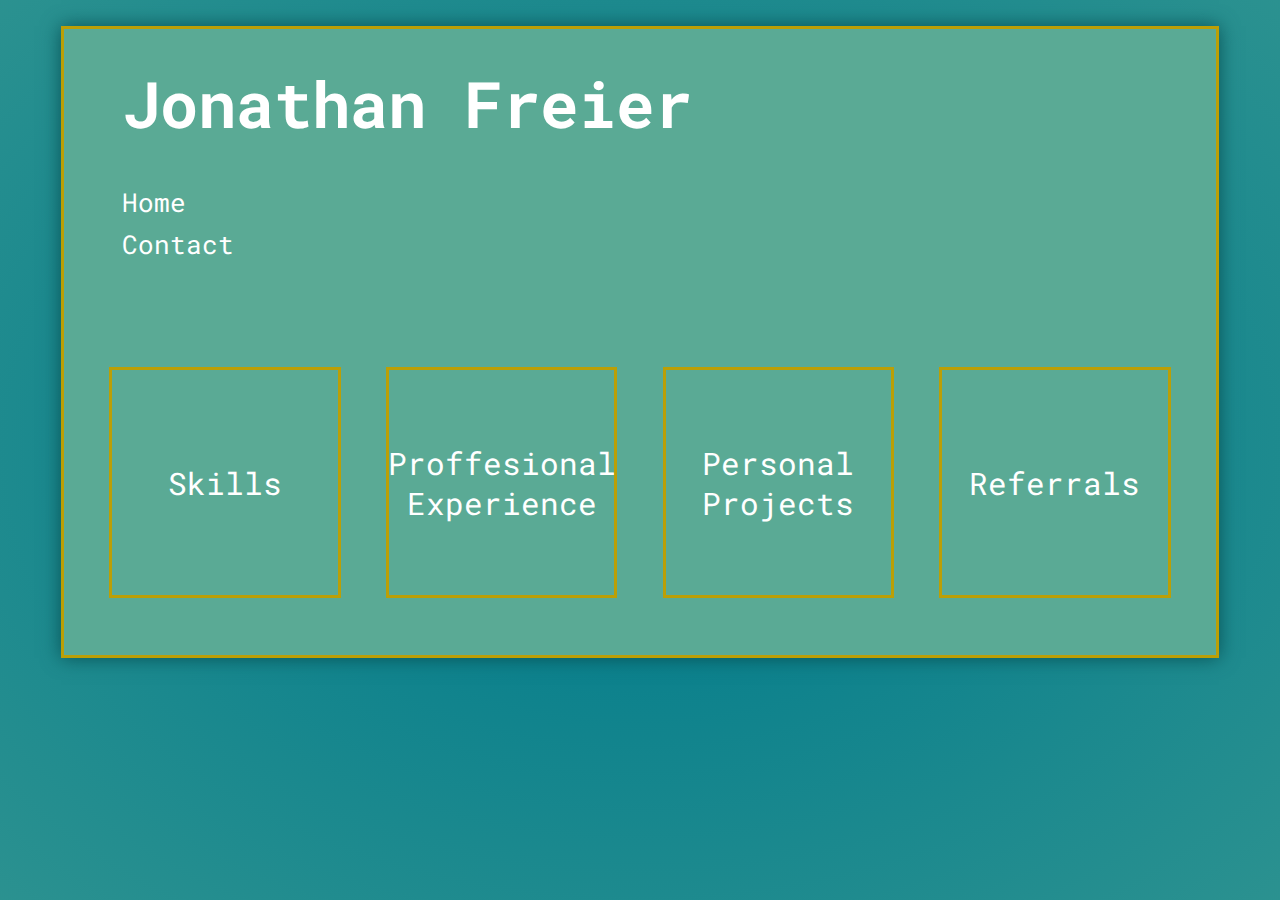
==== Resume_Home_Page/index.html @ 60968f8e "fixes" ====
<!DOCTYPE html>

<link rel="stylesheet" href="style.css">

<html lang="en">

<head>
    <link rel="preconnect" href="https://fonts.googleapis.com">
    <link rel="preconnect" href="https://fonts.gstatic.com" crossorigin>
    <link href="https://fonts.googleapis.com/css2?family=Roboto+Mono:wght@100&display=swap" rel="stylesheet">

    <meta charset="UTF-8">
    <meta http-equiv="X-UA-Compatible" content="IE=edge">
    <meta name="viewport" content="width=device-width, initial-scale=1.0">
    <title>Document</title>    
</head>

<body>
    <div id="SurroundingBox">
        <div id="HeaderSection">
            <h1 id="Title">Jonathan Freier</h1>
            <nav id="MainNavigation">
                <ul id="HeaderUList">
                    <li id="HeaderList"><a href="" class="NavText">Home</a></li>
                    <li id="HeaderList"><a href="" class="NavText">Contact</a></li>
                </ul>
            </nav>
        </div>
    
        <div id="container">
            <div id="sub_container_1">
            
                <section id="ContainerContents" class="Skills">
                    <a href="" id="Categories">Skills</a>    
                </section>
            
                <section id="ContainerContents" class="ProfessionalExperience">
                    <a href="" id="Categories">Proffesional Experience</a>
                </section>
        
            <!--<div>
        
            <div id="sub_container_2">
            -->
                <section id="ContainerContents" class="PersonalProjects">
                    <a href="https://jonfrei.github.io/Resume/Resume_Project_Page" id="Categories">Personal Projects</a>
                </section>
        
                <section id="ContainerContents" class="Referral">
                    <a href="" id="Categories">Referrals</a>
                </section>
            
            </div>   
    
        </div>
    </div>
</body>

<footer>
</footer>
</html>
---- Resume_Home_Page/style.css ----
:root{
    --Color1: #095256; /*Deep Jungle Green*/
    --Color2: #087F8C; /*Metallic Seaweed*/
    --Color3: #5AAA95; /*Polished Pine*/
    --Color4: #86A873; /*Asparagus*/
    --Color5: #BB9F06; /*Lemon Curry*/
    --Color6: #D18804;
    --MainBorderWidth: 0.3vw;
    --MainBorderRadius: 0vw;
    --MainMargin: 5vw;
    --MainWidth: 90vw;
}

html{
   height: screen;
   position: fixed;
   top: 0px;
   bottom: 0px;
   width: 100%;   

}

body{
    background: radial-gradient(var(--Color2) 25%,var(--Color3) 200%);
    justify-content: center;
    display: flex;
    flex-direction: row;
    justify-content: center;
    /*height:100%;*/
    
    }
#SurroundingBox{
    background-color: var(--Color3);
    width: var(--MainWidth);
    height: auto;
    margin-top: 2vh;
    margin-left: 0px;
    margin-right: 0px;
    padding: 0px;

    box-shadow: 0px 0px 2vh var(--Color1) ;

    display: flex;
    flex-direction: column;
    justify-content: flex-start;

    border: solid;
    border-color: var(--Color5);
    border-width: 0.3vw;
    
}

#MainNavigation{
    height: auto;
    margin-top: 0vh;
    margin-bottom: 1vh;

    display: flex;
    justify-content: flex-start;
    align-items: center;
}
#HeaderSection{
    
    font-family: 'Roboto Mono', monospace;

    /*border-style: solid;
    border-color: var(--Color5);
    border-width: var(--MainBorderWidth);
    border-top-left-radius: var(--MainBorderRadius);
    border-top-right-radius: var(--MainBorderRadius);
    border-bottom-style:none;
    */
    
    width: auto;
    height: auto;

}

#Title{
    font-family: 'Roboto Mono', monospace;

    text-align: left;
    font-size: 5vw;
    color: white;
    -webkit-text-stroke-width: 10%;
    -webkit-text-stroke-color: var(--Color2);
    
    margin: 0em;
    padding: 0.5em 0.25em 0.5em 5%;

    display: flex;
    align-items: center;
}
#Title{
    animation-name: fade-in;
    animation-duration: 3s;

    position: relative;
    left: 0px;
}
/*
@keyframes fade-in{
    0%{
        left: 100%;
        opacity: 0.01;
    }
    
    100%{
        right: 0px;
    }
}
*/
#HeaderUList{
    /*Troubleshooting*/
    /*
    border-style: solid;
    border-color: red;
    */

    list-style-type: none;
      

    padding-bottom: 0.5em;
    padding-left: 5%;
    padding-right: 0em;
    margin: 0px;

    display: flex;
    flex-direction: column;
    justify-content: flex-start;

    height: 15vh;
}

#HeaderList{
    border-style: none;
    /*border-color: black;*/
    /*border-radius: 0.5em;*/
    width: 15vmax;
    height: auto;
     

    padding: 0.5em 1em 0px 0em;

    text-align: left;

    

    /*Troubleshooting*/
    /*
    border-style: solid;
    border-color: red;
    */
}

#HeaderList:hover{
    /*
    animation-name: a_ScaleOnHover;
    animation-duration: 500ms;
    */
    transform: scale(1.1);

    border-bottom-style: solid;
    border-radius: none;
    border-bottom-color: var(--Color5)
}

/*
@keyframes a_ScaleOnHover{
    100% {
        transform: scale(1.1);
    }
}
*/

a{
    font-family: 'Roboto Mono', monospace;
    color: white;
    font-size: 2vw;
    -webkit-text-stroke-width: 10%;
    -webkit-text-stroke-color: var(--Color2);
    text-decoration: none;
}

#container{

    width: auto;

    padding-top: 3vw;
   
    display: flex;
    flex-direction: row;
    justify-content: space-evenly;

    /*Troubleshooting*/
    /*
    border-style: solid;
    border-color: purple;
    */
}

#sub_container_1{
    width: 100%;
    display: flex;
    flex-direction: row;
    justify-content: space-evenly;
    flex-wrap: wrap;
    gap: 1vw;
       

    padding-bottom: 3vw;
    margin-right: 1vw;
    margin-left: 1vw;
}

/*
#sub_container_2{
    display: flex;
    flex-direction: row;
    justify-content: space-between;

    padding-bottom: 3vw;

}
*/
#ContainerContents{
    height:25vh;
    width: 40vw;
    min-width: 150px;

    max-width: 20%;
    max-height: 100%;

    background-color: var(--Color3);
    
    border-style:solid;
    border-radius: var(--MainBorderRadius);
    border-color: var(--Color5);
    border-width: var(--MainBorderWidth);

    display: flex;
    flex-direction: column;
    justify-content: center;

    align-items: center;


    margin-bottom: 2vh;
}

#Categories{
    font-family: 'Roboto Mono', monospace;

    text-align: center;
    font-size: 2.4vw;

    color: white;

    padding-left: 0.2em;
    padding-right: 0.2em;
    width: min-content;
}

/*
@media screen and (min-width: 1920px) {



    #Categories{
        font-size: 2vw;;
    }
    #container{
        justify-content: center;
        flex-direction: row;
        
    }

    #sub_container_1{
        width: 100%;
        justify-content: center;

        padding-bottom: 3vh;
    }
*/
    /*
    #sub_container_2{
        width: 45%;
        justify-content: left;

        padding-bottom: 3vh;
    }
    */
/*
    .ContainerContents{
        height:25vh;
        width: 20vw;
        min-width: 150px;
    }
    .Skills{
        margin-right: 2%;
    }
    .ProfessionalExperience{
        margin-right: 1%;
    }
    .PersonalProjects{
        margin-left: 1%;
    }
 
    .Referral{
        margin-left: 2%;
    }
}
*/
@media screen and (max-width: 480px) {
    /*
    #container {
        width: 90vw;
        margin-right: 2.5vw;
        margin-left: 2.5vw;  
    }
    */
    #MainNavigation{
        justify-content: center;
    }
    #HeaderSection{
        height: auto;
        /*margin-right: 2.5vw;
        margin-left: 2.5vw;*/
    }
    #HeaderUList{
        height: 6vh;

        flex-direction: row;
        align-items: center;
    }
    #HeaderList{
        padding:0px;
    }
    .NavText{
        font-size: 5vw;
    }
    #Title{
        font-size: 8vw;
        justify-content: center;

        padding-left: 0em;
        padding-right: 0em;
    }
    #container{
        flex-direction: column;       
    }

    #sub_container_1{
        flex-direction: column;
        

        margin-right: auto;
        margin-left: auto;

        padding-bottom: 0em;

        width: 80%;
    }
    #sub_container_2{
        flex-direction: column;
    
        margin-right: auto;
        margin-left: auto;

        padding-bottom: 0em;

        width: 80%;
    }
    #ContainerContents{
    
        height: 15vh;
        min-width: 100%;
    }
    #Categories{
        margin: 0px;
        font-size: 6vw;
    }
    .Skills{
        margin-bottom: 5%;
    }
    .ProfessionalExperience{
        margin-bottom: 5%;
    }
    .PersonalProjects{
        margin-bottom: 5%;
    }
    .Referral{
        margin-bottom: 5%;
    }
}
@media screen and (max-height: 600px){
    #MainNavigation{
        position: relative;
        left: -1vw;
    }
    #HeaderSection{
        
        display: flex;
        flex-direction: row;
        justify-content: space-between;
    }
    #HeaderUList{
        flex-direction: row;
        align-items: center;
    }
    #HeaderList{
        /*margin-right: 1em;*/
        width: 10vw;
    }
    #Title{
        align-items: center;
    }
}

/*@media  screen and (min-width: 1024px) {
   
}*/


#ContainerContents:hover{
    animation-name: pulsate;
    animation-duration: 1s;
    animation-timing-function: ease-in-out; 

}

/*
#Categories:hover{
    border-bottom: solid;
    border-color: var(--Color5);
}
*/
@keyframes pulsate {
    50%{
        transform: scale(1.05);
    }
    0%{
        
        box-shadow:
        0px 1.4em 2.8em -1.8em var(--Color6);
    }
}
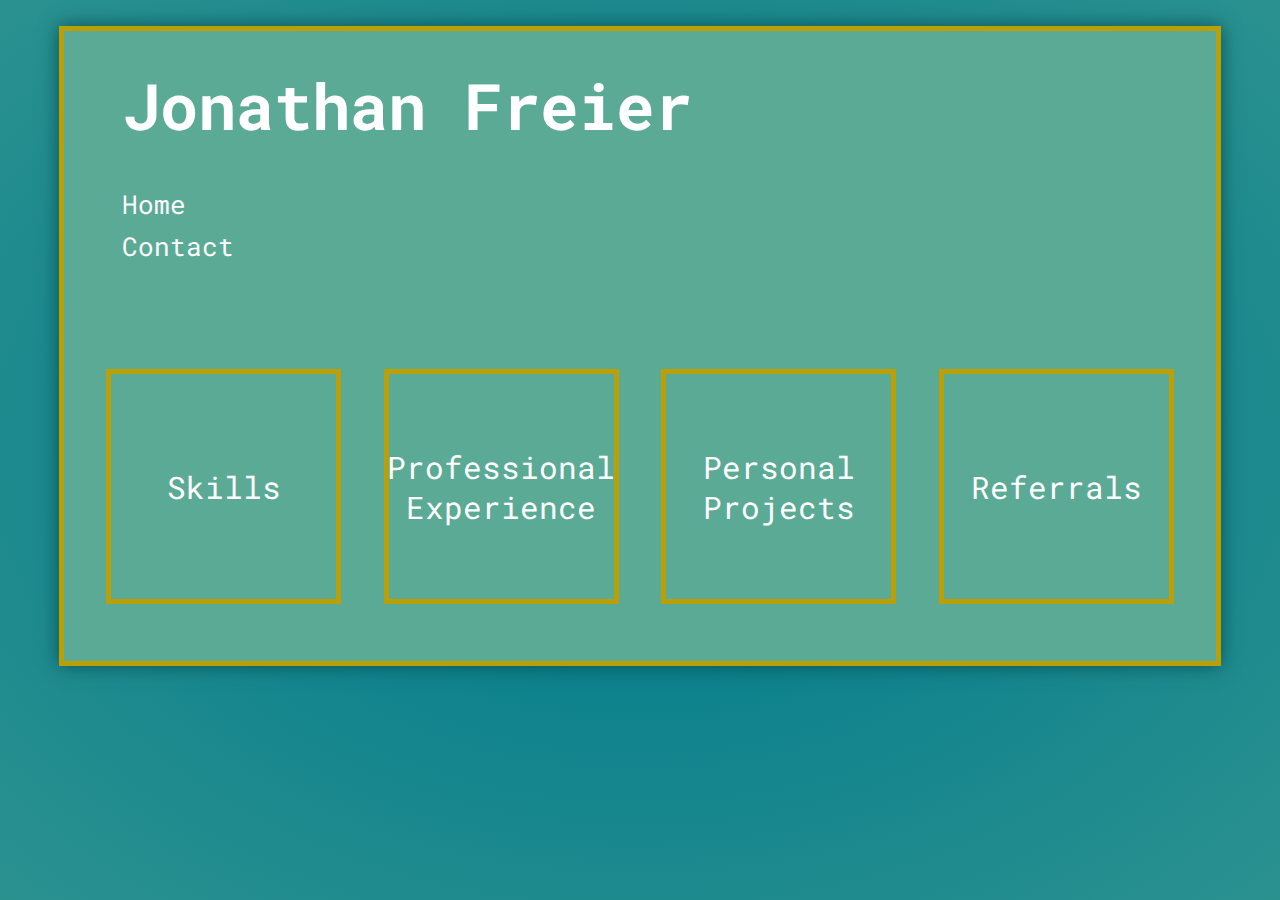
==== commit c65097e6: "Professional page added" ====
--- a/Resume_Home_Page/index.html
+++ b/Resume_Home_Page/index.html
@@ -12,7 +12,7 @@
     <meta charset="UTF-8">
     <meta http-equiv="X-UA-Compatible" content="IE=edge">
     <meta name="viewport" content="width=device-width, initial-scale=1.0">
-    <title>Document</title>    
+    <title>Home</title>    
 </head>
 
 <body>
@@ -31,11 +31,11 @@
             <div id="sub_container_1">
             
                 <section id="ContainerContents" class="Skills">
-                    <a href="" id="Categories">Skills</a>    
+                    <a href="https://jonfrei.github.io/Resume/Resume_Skills_Professional_References" id="Categories">Skills</a>    
                 </section>
             
                 <section id="ContainerContents" class="ProfessionalExperience">
-                    <a href="" id="Categories">Proffesional Experience</a>
+                    <a href="https://jonfrei.github.io/Resume/Resume_Skills_Professional_References" id="Categories">Professional Experience</a>
                 </section>
         
             <!--<div>
@@ -47,7 +47,7 @@
                 </section>
         
                 <section id="ContainerContents" class="Referral">
-                    <a href="" id="Categories">Referrals</a>
+                    <a href="https://jonfrei.github.io/Resume/Resume_Skills_Professional_References" id="Categories">Referrals</a>
                 </section>
             
             </div>   
--- a/Resume_Home_Page/style.css
+++ b/Resume_Home_Page/style.css
@@ -6,7 +6,7 @@
     --Color4: #86A873; /*Asparagus*/
     --Color5: #BB9F06; /*Lemon Curry*/
     --Color6: #D18804;
-    --MainBorderWidth: 0.3vw;
+    --MainBorderWidth: 5px;
     --MainBorderRadius: 0vw;
     --MainMargin: 5vw;
     --MainWidth: 90vw;
@@ -47,7 +47,7 @@
 
     border: solid;
     border-color: var(--Color5);
-    border-width: 0.3vw;
+    border-width: var(--MainBorderWidth);
     
 }
 
@@ -323,6 +323,10 @@
     #MainNavigation{
         justify-content: center;
     }
+
+    #SurroudingBox{
+        border-width: 5px;
+    }
     #HeaderSection{
         height: auto;
         /*margin-right: 2.5vw;
@@ -331,14 +335,29 @@
     #HeaderUList{
         height: 6vh;
 
+        padding: 0px;
+
         flex-direction: row;
-        align-items: center;
+        align-items: space-between;
+
+        justify-content: center;
+
+        gap: 10vw;
     }
     #HeaderList{
         padding:0px;
+        width: 20vw;
+        height: auto;
+
+        text-align: center;
+
+        display: flex;
+        align-items: center;
+        justify-content: center;
     }
     .NavText{
         font-size: 5vw;
+        
     }
     #Title{
         font-size: 8vw;
@@ -362,6 +381,7 @@
 
         width: 80%;
     }
+    /*
     #sub_container_2{
         flex-direction: column;
     
@@ -372,10 +392,13 @@
 
         width: 80%;
     }
+    */
     #ContainerContents{
     
-        height: 15vh;
+        height: 12vh;
         min-width: 100%;
+
+        border-width: 5px;
     }
     #Categories{
         margin: 0px;
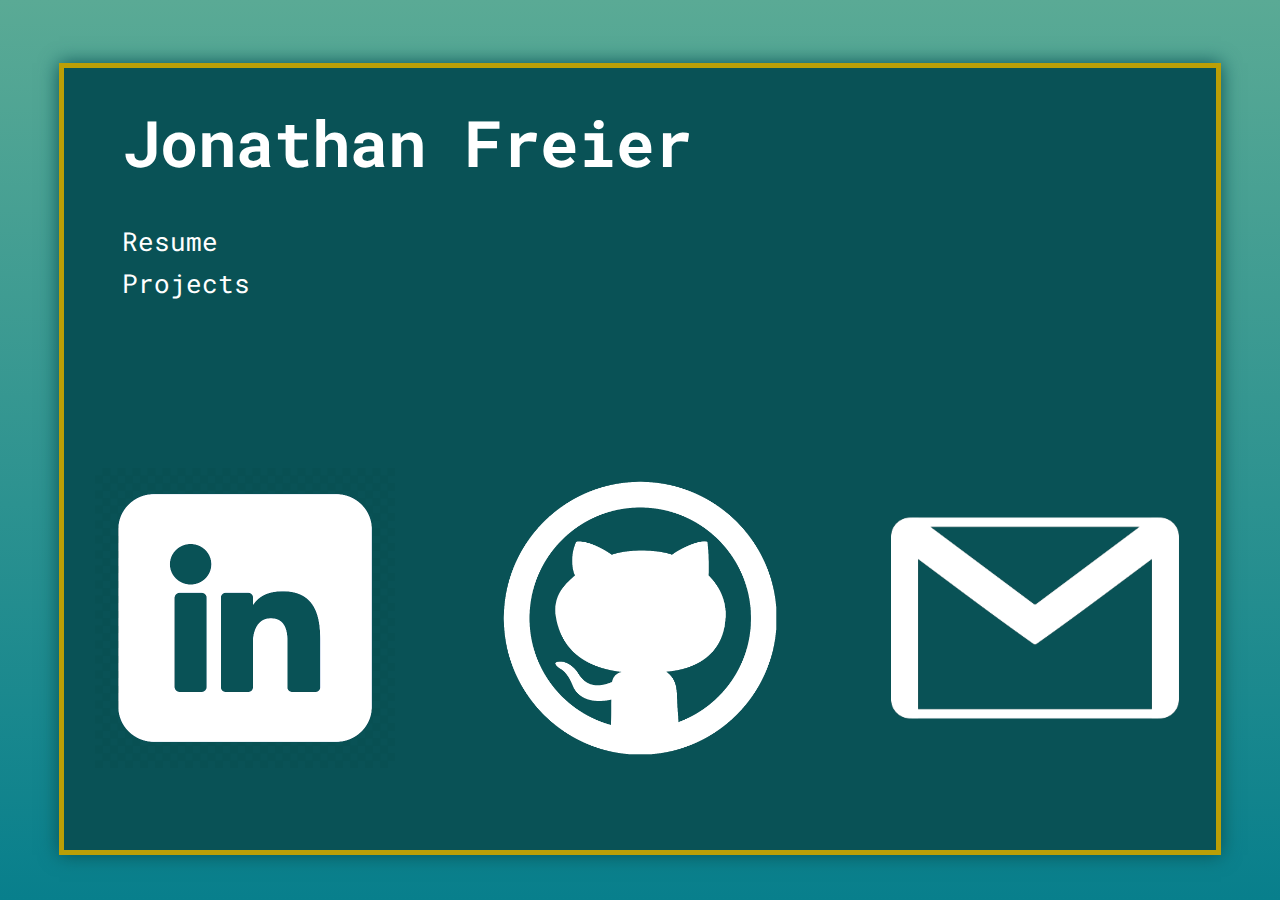
==== commit 7a4c819d: "updates" ====
--- a/Resume_Home_Page/index.html
+++ b/Resume_Home_Page/index.html
@@ -16,17 +16,24 @@
 </head>
 
 <body>
+
     <div id="SurroundingBox">
         <div id="HeaderSection">
             <h1 id="Title">Jonathan Freier</h1>
             <nav id="MainNavigation">
                 <ul id="HeaderUList">
-                    <li id="HeaderList"><a href="" class="NavText">Home</a></li>
-                    <li id="HeaderList"><a href="" class="NavText">Contact</a></li>
+                    <li id="HeaderList"><a href="https://jonfrei.github.io/Resume/Resume_Skills_Professional_References" class="NavText">Resume</a></li>
+                    <li id="HeaderList"><a href="https://jonfrei.github.io/Resume/Resume_Project_Page" class="NavText">Projects</a></li>
                 </ul>
             </nav>
         </div>
-    
+
+        <div id="container">
+            <a href="https://www.linkedin.com/in/jonathan-freier-2b8013171" id="img-container"><img src="linkedin-logo.png" alt="linkedin" id="logo-style" > </a>
+            <a href="https://github.com/JonFrei" id="img-container"><img src="github-logo.png" alt="github" id="logo-style"></a>
+            <a href="mailto:freierjohn1993@gmail.com" id="img-container"><img src="gmail-logo.png" alt="gmail" id="logo-style"></a>
+        </div>
+  <!--  
         <div id="container">
             <div id="sub_container_1">
             
@@ -42,6 +49,7 @@
         
             <div id="sub_container_2">
             -->
+            <!--
                 <section id="ContainerContents" class="PersonalProjects">
                     <a href="https://jonfrei.github.io/Resume/Resume_Project_Page" id="Categories">Personal Projects</a>
                 </section>
@@ -54,6 +62,7 @@
     
         </div>
     </div>
+-->
 </body>
 
 <footer>
--- a/Resume_Home_Page/style.css
+++ b/Resume_Home_Page/style.css
@@ -22,7 +22,7 @@
 }
 
 body{
-    background: radial-gradient(var(--Color2) 25%,var(--Color3) 200%);
+    background: linear-gradient(0deg, var(--Color2) 0%,var(--Color3) 100%);
     justify-content: center;
     display: flex;
     flex-direction: row;
@@ -31,9 +31,10 @@
     
     }
 #SurroundingBox{
-    background-color: var(--Color3);
+    background-color: var(--Color1);
     width: var(--MainWidth);
     height: auto;
+    min-height: 450px;
     margin-top: 2vh;
     margin-left: 0px;
     margin-right: 0px;
@@ -44,11 +45,17 @@
     display: flex;
     flex-direction: column;
     justify-content: flex-start;
+    align-items: center;
 
     border: solid;
     border-color: var(--Color5);
     border-width: var(--MainBorderWidth);
-    
+
+    position: fixed;
+    top: 5vh;
+    bottom: 5vh;
+    left: auto;
+    right: auto;    
 }
 
 #MainNavigation{
@@ -72,7 +79,7 @@
     border-bottom-style:none;
     */
     
-    width: auto;
+    width: 100%;
     height: auto;
 
 }
@@ -184,22 +191,54 @@
 }
 
 #container{
-
-    width: auto;
-
-    padding-top: 3vw;
+    width: 100%;
+    height: 100%;
+
+    padding-top: 2vh;
    
     display: flex;
     flex-direction: row;
     justify-content: space-evenly;
+    align-items: center;
 
     /*Troubleshooting*/
     /*
     border-style: solid;
     border-color: purple;
     */
-}
-
+
+    gap: 5vw;
+}
+
+#img-container{
+    /*troubleshooting*/
+    /*
+    background-color: black;
+    border-style: solid;
+    border-color: white;
+    */
+    display: flex;
+    justify-content: center;
+    align-items: center;
+
+    width: 100%;
+    height: 100%;
+
+    min-width: 100px;
+    min-height: 100px;
+
+    max-width: 300px;
+    max-height: 300px;
+}
+#logo-style{
+    display: flex;
+    justify-content: center;
+    align-items: center;
+
+    object-fit: contain;
+    height: 100%;
+    width: 100%;
+}
 #sub_container_1{
     width: 100%;
     display: flex;
@@ -232,7 +271,7 @@
     max-width: 20%;
     max-height: 100%;
 
-    background-color: var(--Color3);
+    background-color: var(--Color1);
     
     border-style:solid;
     border-radius: var(--MainBorderRadius);
@@ -312,7 +351,7 @@
     }
 }
 */
-@media screen and (max-width: 480px) {
+@media screen and (max-width: 600px) {
     /*
     #container {
         width: 90vw;
@@ -367,9 +406,20 @@
         padding-right: 0em;
     }
     #container{
-        flex-direction: column;       
-    }
-
+        flex-direction: column;   
+        justify-content: center;
+        align-items: center;    
+    }
+    #img-container{
+        display: flex;
+        justify-content: center;
+        align-items: center;
+
+        width: 125px;
+
+        height: 125px;
+    }
+/*
     #sub_container_1{
         flex-direction: column;
         
@@ -381,6 +431,7 @@
 
         width: 80%;
     }
+    */
     /*
     #sub_container_2{
         flex-direction: column;
@@ -393,6 +444,7 @@
         width: 80%;
     }
     */
+    /*
     #ContainerContents{
     
         height: 12vh;
@@ -416,6 +468,7 @@
     .Referral{
         margin-bottom: 5%;
     }
+    */
 }
 @media screen and (max-height: 600px){
     #MainNavigation{
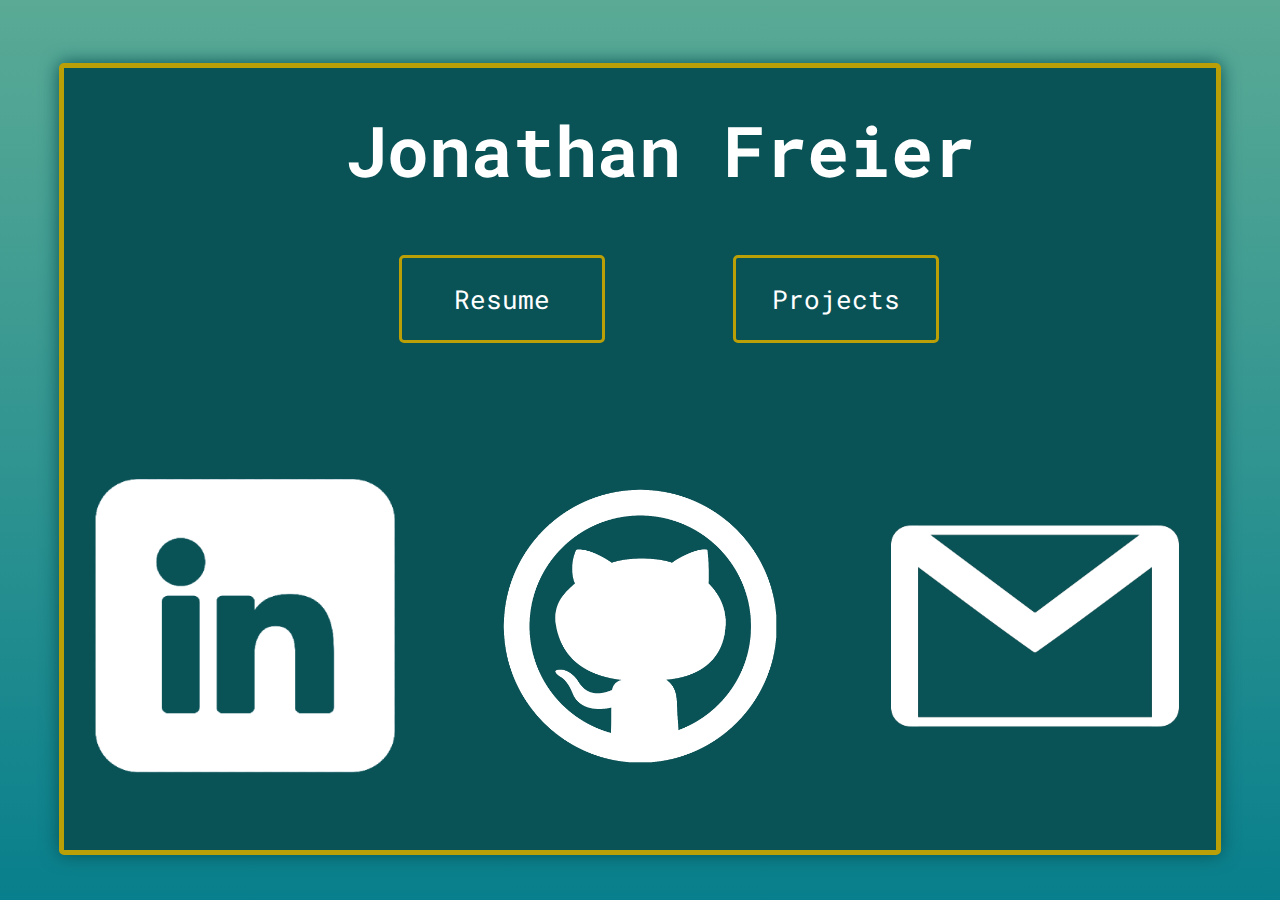
==== commit ce177203: "UPDATES!" ====
--- a/Resume_Home_Page/index.html
+++ b/Resume_Home_Page/index.html
@@ -19,14 +19,25 @@
 
     <div id="SurroundingBox">
         <div id="HeaderSection">
-            <h1 id="Title">Jonathan Freier</h1>
+
             <nav id="MainNavigation">
-                <ul id="HeaderUList">
+                <h1 id="Title">Jonathan Freier</h1>
+
+                <ul class="HeaderUList">
                     <li id="HeaderList"><a href="https://jonfrei.github.io/Resume/Resume_Skills_Professional_References" class="NavText">Resume</a></li>
                     <li id="HeaderList"><a href="https://jonfrei.github.io/Resume/Resume_Project_Page" class="NavText">Projects</a></li>
                 </ul>
+
+                <div class="hamburger">
+                    <span class="bar"></span>
+                    <span class="bar"></span>
+                    <span class="bar"></span>
+                </div>
+
             </nav>
+
         </div>
+        <script src="script.js"></script>
 
         <div id="container">
             <a href="https://www.linkedin.com/in/jonathan-freier-2b8013171" id="img-container"><img src="linkedin-logo.png" alt="linkedin" id="logo-style" > </a>
@@ -44,7 +55,7 @@
                 <section id="ContainerContents" class="ProfessionalExperience">
                     <a href="https://jonfrei.github.io/Resume/Resume_Skills_Professional_References" id="Categories">Professional Experience</a>
                 </section>
-        
+            -->
             <!--<div>
         
             <div id="sub_container_2">
--- a/Resume_Home_Page/style.css
+++ b/Resume_Home_Page/style.css
@@ -50,6 +50,7 @@
     border: solid;
     border-color: var(--Color5);
     border-width: var(--MainBorderWidth);
+    border-radius: 5px;
 
     position: fixed;
     top: 5vh;
@@ -64,31 +65,23 @@
     margin-bottom: 1vh;
 
     display: flex;
-    justify-content: flex-start;
+    flex-direction: column;
+    justify-content: space-between;
     align-items: center;
 }
 #HeaderSection{
     
     font-family: 'Roboto Mono', monospace;
-
-    /*border-style: solid;
-    border-color: var(--Color5);
-    border-width: var(--MainBorderWidth);
-    border-top-left-radius: var(--MainBorderRadius);
-    border-top-right-radius: var(--MainBorderRadius);
-    border-bottom-style:none;
-    */
-    
+   
     width: 100%;
     height: auto;
-
 }
 
 #Title{
     font-family: 'Roboto Mono', monospace;
 
     text-align: left;
-    font-size: 5vw;
+    font-size: 5.5vw;
     color: white;
     -webkit-text-stroke-width: 10%;
     -webkit-text-stroke-color: var(--Color2);
@@ -99,26 +92,8 @@
     display: flex;
     align-items: center;
 }
-#Title{
-    animation-name: fade-in;
-    animation-duration: 3s;
-
-    position: relative;
-    left: 0px;
-}
-/*
-@keyframes fade-in{
-    0%{
-        left: 100%;
-        opacity: 0.01;
-    }
-    
-    100%{
-        right: 0px;
-    }
-}
-*/
-#HeaderUList{
+
+.HeaderUList{
     /*Troubleshooting*/
     /*
     border-style: solid;
@@ -134,25 +109,41 @@
     margin: 0px;
 
     display: flex;
-    flex-direction: column;
-    justify-content: flex-start;
+    flex-direction: row;
+
+    justify-content: space-between;
+    align-items: center;
+
+    gap: 10vw;
 
     height: 15vh;
+
 }
 
 #HeaderList{
-    border-style: none;
-    /*border-color: black;*/
-    /*border-radius: 0.5em;*/
-    width: 15vmax;
-    height: auto;
-     
-
-    padding: 0.5em 1em 0px 0em;
-
-    text-align: left;
-
-    
+    display: flex;
+    justify-content: center;
+    align-items: center;
+
+    border-style: solid;
+    border-color: var(--Color5);
+    border-radius: 5px;
+
+    width: 15vw;
+
+    min-width: 200px;
+    max-width: 300px;
+
+    height: 8vh;
+
+    min-height: 50px;
+    max-height: 75px;
+
+    padding: 5px 0px 5px 0px;
+
+    text-align: center;
+    
+    transition: 0.7s ease;
 
     /*Troubleshooting*/
     /*
@@ -162,26 +153,10 @@
 }
 
 #HeaderList:hover{
-    /*
-    animation-name: a_ScaleOnHover;
-    animation-duration: 500ms;
-    */
-    transform: scale(1.1);
-
-    border-bottom-style: solid;
-    border-radius: none;
-    border-bottom-color: var(--Color5)
-}
-
-/*
-@keyframes a_ScaleOnHover{
-    100% {
-        transform: scale(1.1);
-    }
-}
-*/
-
-a{
+    color: var(--Color5);
+}
+
+.NavText{
     font-family: 'Roboto Mono', monospace;
     color: white;
     font-size: 2vw;
@@ -190,6 +165,26 @@
     text-decoration: none;
 }
 
+.NavText:hover{
+    color: var(--Color5);
+}
+
+.hamburger{
+    display: none;
+    cursor: pointer;
+
+}
+
+.bar{
+    display: block;
+    width: 25px;
+    height: 3px;
+    margin: 5px auto;
+    -webkit-transition: all 0.3s ease-in-out;
+    transition: all 0.3s ease-in-out;
+    background-color: white;
+}
+
 #container{
     width: 100%;
     height: 100%;
@@ -239,149 +234,62 @@
     height: 100%;
     width: 100%;
 }
-#sub_container_1{
-    width: 100%;
-    display: flex;
-    flex-direction: row;
-    justify-content: space-evenly;
-    flex-wrap: wrap;
-    gap: 1vw;
-       
-
-    padding-bottom: 3vw;
-    margin-right: 1vw;
-    margin-left: 1vw;
-}
-
-/*
-#sub_container_2{
-    display: flex;
-    flex-direction: row;
-    justify-content: space-between;
-
-    padding-bottom: 3vw;
-
-}
-*/
-#ContainerContents{
-    height:25vh;
-    width: 40vw;
-    min-width: 150px;
-
-    max-width: 20%;
-    max-height: 100%;
-
-    background-color: var(--Color1);
-    
-    border-style:solid;
-    border-radius: var(--MainBorderRadius);
-    border-color: var(--Color5);
-    border-width: var(--MainBorderWidth);
-
-    display: flex;
-    flex-direction: column;
-    justify-content: center;
-
-    align-items: center;
-
-
-    margin-bottom: 2vh;
-}
-
-#Categories{
-    font-family: 'Roboto Mono', monospace;
-
-    text-align: center;
-    font-size: 2.4vw;
-
-    color: white;
-
-    padding-left: 0.2em;
-    padding-right: 0.2em;
-    width: min-content;
-}
-
-/*
-@media screen and (min-width: 1920px) {
-
-
-
-    #Categories{
-        font-size: 2vw;;
-    }
-    #container{
-        justify-content: center;
+
+
+@media screen and (max-width: 912px) {
+    
+    #MainNavigation{
         flex-direction: row;
+        justify-content:space-around;
+
         
-    }
-
-    #sub_container_1{
-        width: 100%;
-        justify-content: center;
-
-        padding-bottom: 3vh;
-    }
-*/
-    /*
-    #sub_container_2{
-        width: 45%;
-        justify-content: left;
-
-        padding-bottom: 3vh;
-    }
-    */
-/*
-    .ContainerContents{
-        height:25vh;
-        width: 20vw;
-        min-width: 150px;
-    }
-    .Skills{
-        margin-right: 2%;
-    }
-    .ProfessionalExperience{
-        margin-right: 1%;
-    }
-    .PersonalProjects{
-        margin-left: 1%;
-    }
- 
-    .Referral{
-        margin-left: 2%;
-    }
-}
-*/
-@media screen and (max-width: 600px) {
-    /*
-    #container {
-        width: 90vw;
-        margin-right: 2.5vw;
-        margin-left: 2.5vw;  
-    }
-    */
-    #MainNavigation{
-        justify-content: center;
+
+        max-width: 100%;
+
+        padding: 0px 1vw 0px 3vw;
     }
 
     #SurroudingBox{
         border-width: 5px;
     }
+
     #HeaderSection{
         height: auto;
-        /*margin-right: 2.5vw;
-        margin-left: 2.5vw;*/
-    }
-    #HeaderUList{
-        height: 6vh;
-
-        padding: 0px;
-
-        flex-direction: row;
-        align-items: space-between;
-
-        justify-content: center;
-
-        gap: 10vw;
+    }
+
+    .HeaderUList{
+
+        position: fixed;
+        left: 100%;
+        top: 70px;
+        gap: 0px;
+
+        flex-direction: column;
+        justify-content: flex-start;
+
+        background-color: var(--Color1);
+        border: solid;
+        border-color: var(--Color5);
+        
+
+        width: 100%;
+        height: 25vh;
+        text-align: center;
+        transition: 0.3s;
+
+    
+    }
+
+
+    /* What happens to the navigation list items when the hamburger button is pressed*/
+    .HeaderUList.active{
+        position: fixed;
+        left: 0px;
+
+        width: 100%;
+
+        box-shadow: 0px 0px 10px black;
+
     }
     #HeaderList{
         padding:0px;
@@ -393,13 +301,35 @@
         display: flex;
         align-items: center;
         justify-content: center;
-    }
+
+        margin: 16px 0px;
+    }
+
     .NavText{
         font-size: 5vw;
         
     }
+
+    /* Hamburger icon */
+    .hamburger{
+        display: block;
+        width: 5%;
+    }
+
+    .hamburger.active .bar:nth-child(2){
+        opacity:0;
+    }
+    .hamburger.active .bar:nth-child(1){
+        transform: translateY(8px) rotate(45deg);
+    }
+    .hamburger.active .bar:nth-child(3){
+        transform: translateY(-8px) rotate(-45deg);
+    }
+    /***********************************/
+
+
     #Title{
-        font-size: 8vw;
+        font-size: 7vw;
         justify-content: center;
 
         padding-left: 0em;
@@ -407,7 +337,7 @@
     }
     #container{
         flex-direction: column;   
-        justify-content: center;
+        justify-content: space-around;
         align-items: center;    
     }
     #img-container{
@@ -415,61 +345,30 @@
         justify-content: center;
         align-items: center;
 
-        width: 125px;
-
-        height: 125px;
-    }
-/*
-    #sub_container_1{
-        flex-direction: column;
-        
-
-        margin-right: auto;
-        margin-left: auto;
-
-        padding-bottom: 0em;
-
-        width: 80%;
-    }
-    */
-    /*
-    #sub_container_2{
-        flex-direction: column;
-    
-        margin-right: auto;
-        margin-left: auto;
-
-        padding-bottom: 0em;
-
-        width: 80%;
-    }
-    */
-    /*
-    #ContainerContents{
-    
-        height: 12vh;
-        min-width: 100%;
-
-        border-width: 5px;
-    }
-    #Categories{
-        margin: 0px;
-        font-size: 6vw;
-    }
-    .Skills{
-        margin-bottom: 5%;
-    }
-    .ProfessionalExperience{
-        margin-bottom: 5%;
-    }
-    .PersonalProjects{
-        margin-bottom: 5%;
-    }
-    .Referral{
-        margin-bottom: 5%;
-    }
-    */
-}
+        width: 100%;
+        height: 100%;
+
+        max-width: 190px;
+        max-height: 190px;
+
+    }
+}
+
+@media (max-width: 600px){
+    #img-container{
+        display: flex;
+        justify-content: center;
+        align-items: center;
+
+        width: 100%;
+        height: 100%;
+
+        max-width: 125px;
+        max-height: 125px;
+
+    }
+}
+
 @media screen and (max-height: 600px){
     #MainNavigation{
         position: relative;
@@ -492,33 +391,4 @@
     #Title{
         align-items: center;
     }
-}
-
-/*@media  screen and (min-width: 1024px) {
-   
-}*/
-
-
-#ContainerContents:hover{
-    animation-name: pulsate;
-    animation-duration: 1s;
-    animation-timing-function: ease-in-out; 
-
-}
-
-/*
-#Categories:hover{
-    border-bottom: solid;
-    border-color: var(--Color5);
-}
-*/
-@keyframes pulsate {
-    50%{
-        transform: scale(1.05);
-    }
-    0%{
-        
-        box-shadow:
-        0px 1.4em 2.8em -1.8em var(--Color6);
-    }
 }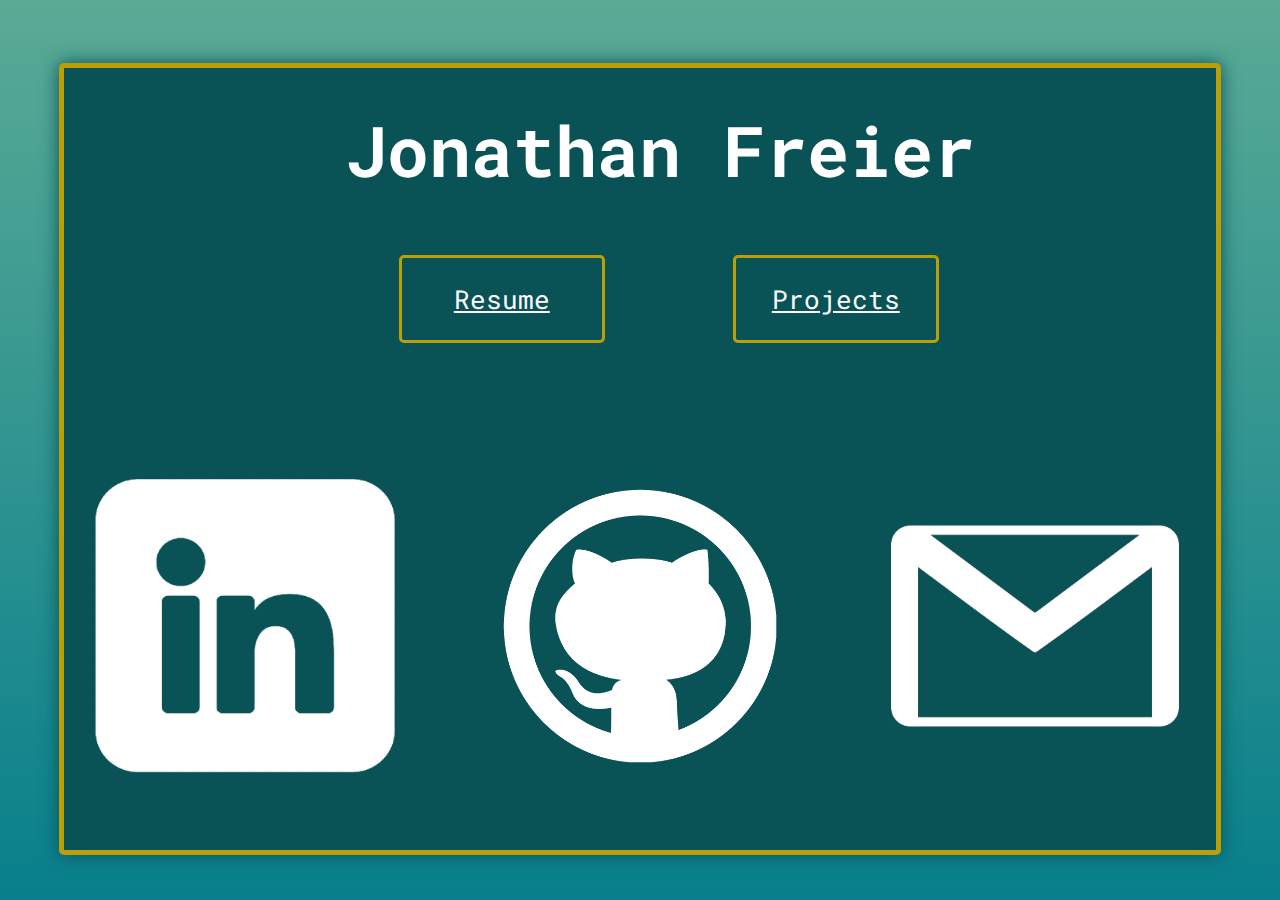
==== commit 36d173a8: "Changes!" ====
--- a/Resume_Home_Page/index.html
+++ b/Resume_Home_Page/index.html
@@ -20,12 +20,12 @@
     <div id="SurroundingBox">
         <div id="HeaderSection">
 
-            <nav id="MainNavigation">
-                <h1 id="Title">Jonathan Freier</h1>
+            <nav id="navbar">
+                <h1 id="h1-style">Jonathan Freier</h1>
 
-                <ul class="HeaderUList">
-                    <li id="HeaderList"><a href="https://jonfrei.github.io/Resume/Resume_Skills_Professional_References" class="NavText">Resume</a></li>
-                    <li id="HeaderList"><a href="https://jonfrei.github.io/Resume/Resume_Project_Page" class="NavText">Projects</a></li>
+                <ul class="nav-menu">
+                    <li id="nav-item"><a href="https://jonfrei.github.io/Resume/Resume_Skills_Professional_References" class="nav-link">Resume</a></li>
+                    <li id="nav-item"><a href="https://jonfrei.github.io/Resume/Resume_Project_Page" class="nav-link">Projects</a></li>
                 </ul>
 
                 <div class="hamburger">
--- a/Resume_Home_Page/style.css
+++ b/Resume_Home_Page/style.css
@@ -58,17 +58,6 @@
     left: auto;
     right: auto;    
 }
-
-#MainNavigation{
-    height: auto;
-    margin-top: 0vh;
-    margin-bottom: 1vh;
-
-    display: flex;
-    flex-direction: column;
-    justify-content: space-between;
-    align-items: center;
-}
 #HeaderSection{
     
     font-family: 'Roboto Mono', monospace;
@@ -77,7 +66,19 @@
     height: auto;
 }
 
-#Title{
+/*-------------Navigation Bar--------------*/
+#navbar{
+    height: auto;
+    margin-top: 0vh;
+    margin-bottom: 1vh;
+
+    display: flex;
+    flex-direction: column;
+    justify-content: space-between;
+    align-items: center;
+}
+
+#h1-style{
     font-family: 'Roboto Mono', monospace;
 
     text-align: left;
@@ -93,7 +94,7 @@
     align-items: center;
 }
 
-.HeaderUList{
+.nav-menu{
     /*Troubleshooting*/
     /*
     border-style: solid;
@@ -120,7 +121,7 @@
 
 }
 
-#HeaderList{
+#nav-item{
     display: flex;
     justify-content: center;
     align-items: center;
@@ -152,20 +153,22 @@
     */
 }
 
-#HeaderList:hover{
+#nav-item:hover{
     color: var(--Color5);
 }
 
-.NavText{
+.nav-link{
     font-family: 'Roboto Mono', monospace;
     color: white;
     font-size: 2vw;
+    /*
     -webkit-text-stroke-width: 10%;
     -webkit-text-stroke-color: var(--Color2);
     text-decoration: none;
-}
-
-.NavText:hover{
+    */
+}
+
+.nav-link:hover{
     color: var(--Color5);
 }
 
@@ -184,6 +187,11 @@
     transition: all 0.3s ease-in-out;
     background-color: white;
 }
+/*--------------------------------------------------*/
+
+
+
+/*------------------container------------------*/
 
 #container{
     width: 100%;
@@ -238,7 +246,18 @@
 
 @media screen and (max-width: 912px) {
     
-    #MainNavigation{
+    #SurroudingBox{
+        border-width: 5px;
+    }
+
+    #HeaderSection{
+        height: auto;
+    }
+
+
+    /*----------------------------------navbar-----------------------------------*/
+
+    #navbar{
         flex-direction: row;
         justify-content:space-around;
 
@@ -247,17 +266,17 @@
         max-width: 100%;
 
         padding: 0px 1vw 0px 3vw;
-    }
-
-    #SurroudingBox{
-        border-width: 5px;
-    }
-
-    #HeaderSection{
-        height: auto;
-    }
-
-    .HeaderUList{
+    } 
+
+    #h1-style{
+        font-size: 7vw;
+        justify-content: center;
+
+        padding-left: 0em;
+        padding-right: 0em;
+    }
+
+    .nav-menu{
 
         position: fixed;
         left: 100%;
@@ -276,13 +295,11 @@
         height: 25vh;
         text-align: center;
         transition: 0.3s;
-
-    
     }
 
 
     /* What happens to the navigation list items when the hamburger button is pressed*/
-    .HeaderUList.active{
+    .nav-menu.active{
         position: fixed;
         left: 0px;
 
@@ -291,7 +308,7 @@
         box-shadow: 0px 0px 10px black;
 
     }
-    #HeaderList{
+    #nav-item{
         padding:0px;
         width: 20vw;
         height: auto;
@@ -305,7 +322,7 @@
         margin: 16px 0px;
     }
 
-    .NavText{
+    .nav-link{
         font-size: 5vw;
         
     }
@@ -325,16 +342,10 @@
     .hamburger.active .bar:nth-child(3){
         transform: translateY(-8px) rotate(-45deg);
     }
-    /***********************************/
-
-
-    #Title{
-        font-size: 7vw;
-        justify-content: center;
-
-        padding-left: 0em;
-        padding-right: 0em;
-    }
+    /************************************************************************************/
+
+
+   
     #container{
         flex-direction: column;   
         justify-content: space-around;
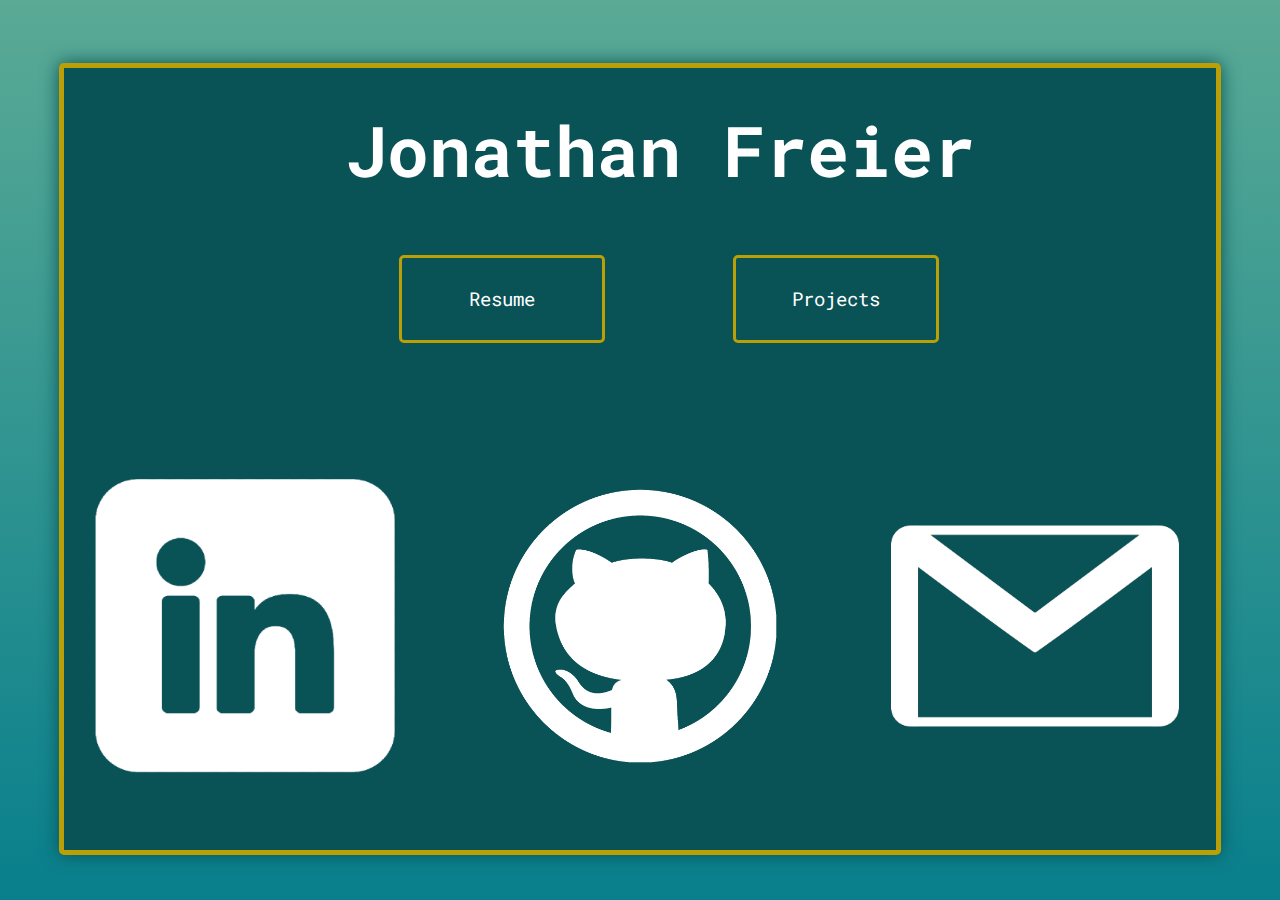
==== commit 837d44fa: "minor fixes" ====
--- a/Resume_Home_Page/index.html
+++ b/Resume_Home_Page/index.html
@@ -75,8 +75,5 @@
     </div>
 -->
 </body>
-
-<footer>
-</footer>
 </html>
 
--- a/Resume_Home_Page/style.css
+++ b/Resume_Home_Page/style.css
@@ -160,12 +160,13 @@
 .nav-link{
     font-family: 'Roboto Mono', monospace;
     color: white;
-    font-size: 2vw;
+    font-size: 1.2em;
     /*
     -webkit-text-stroke-width: 10%;
     -webkit-text-stroke-color: var(--Color2);
+    */
     text-decoration: none;
-    */
+    
 }
 
 .nav-link:hover{
